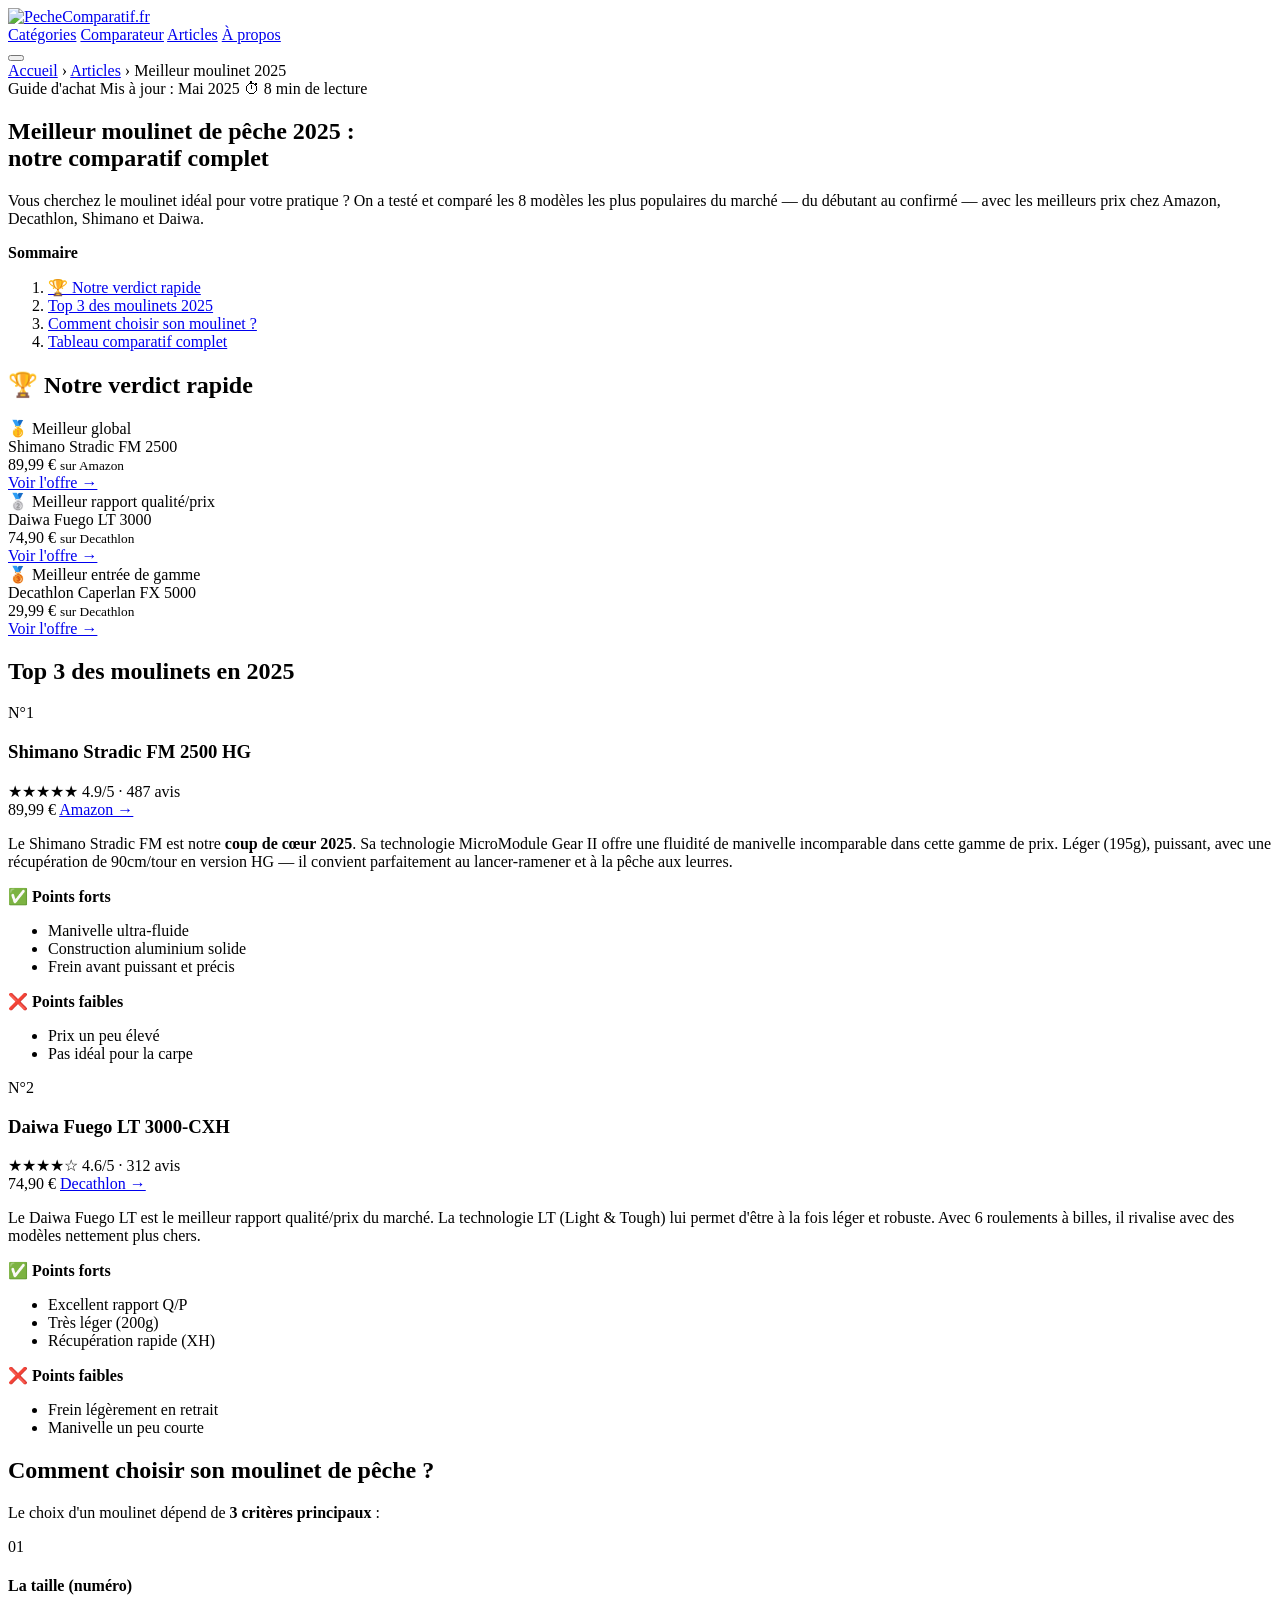
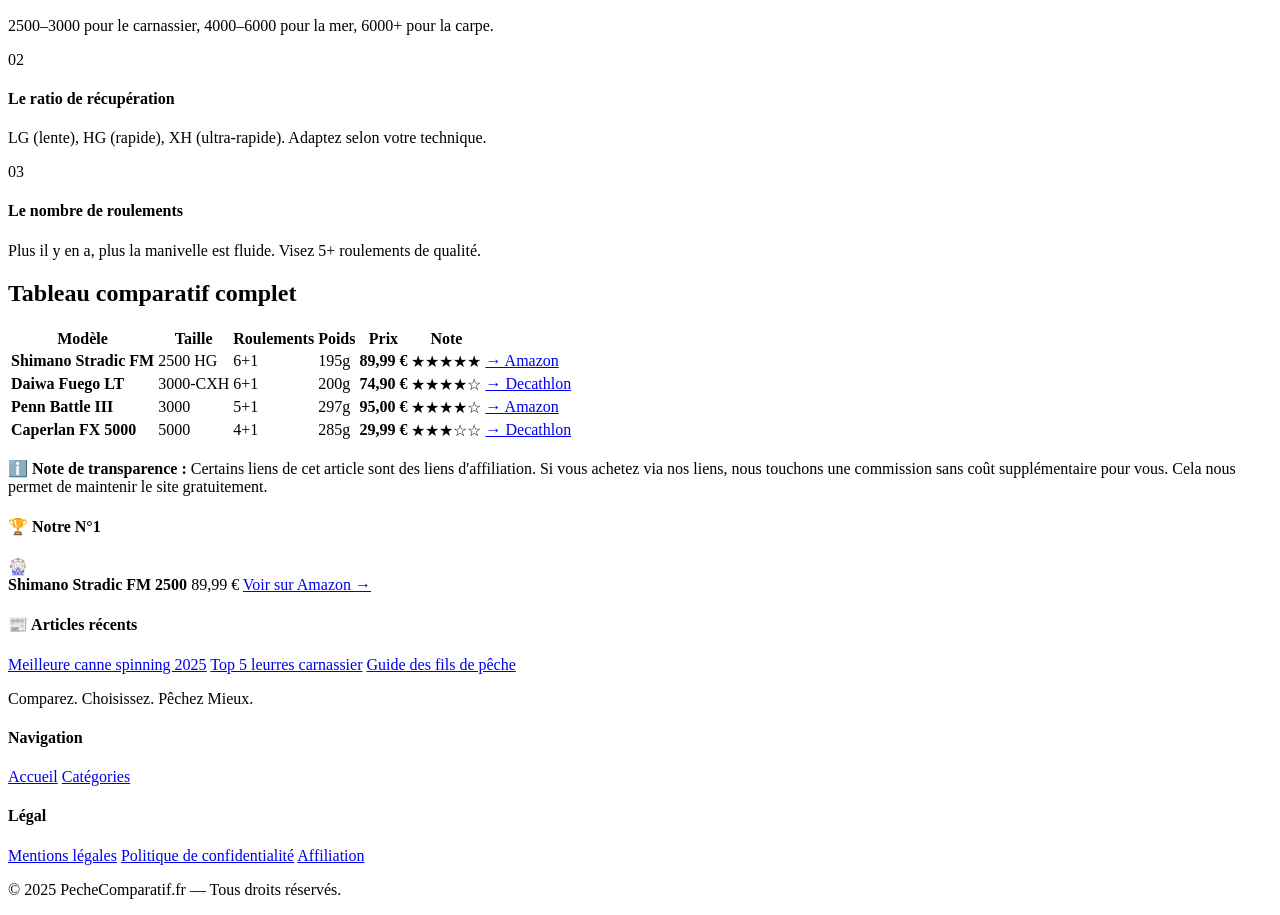
==== articles/meilleur-moulinet.html @ b51b51b0 "structuration initiale" ====
<!DOCTYPE html>
<html lang="fr">
<head>
  <meta charset="UTF-8" />
  <meta name="viewport" content="width=device-width, initial-scale=1.0" />
  <title>Meilleur moulinet de pêche 2025 — Comparatif & Avis | PecheComparatif.fr</title>
  <meta name="description" content="Quel est le meilleur moulinet de pêche en 2025 ? Notre comparatif complet : Shimano Stradic, Daiwa Fuego, Penn Battle. Prix, avis, verdict." />
  <link rel="preconnect" href="https://fonts.googleapis.com" />
  <link rel="preconnect" href="https://fonts.gstatic.com" crossorigin />
  <link href="https://fonts.googleapis.com/css2?family=Barlow+Condensed:ital,wght@0,400;0,600;0,700;0,900;1,700&family=Barlow:wght@400;500;600&display=swap" rel="stylesheet" />
  <!-- CSS : remonte d'un niveau car on est dans /articles/ -->
  <link rel="stylesheet" href="../assets/css/style.css" />
  <link rel="stylesheet" href="../assets/css/article.css" />
</head>
<body>

  <!-- HEADER (identique) -->
  <header class="site-header">
    <div class="container header-inner">
      <a href="../index.html" class="logo-link">
        <img src="../assets/img/logo/logo.png" alt="PecheComparatif.fr" class="logo" />
      </a>
      <nav class="main-nav" id="main-nav">
        <a href="../index.html#categories">Catégories</a>
        <a href="../index.html#comparateur">Comparateur</a>
        <a href="meilleur-mouli.html" class="active">Articles</a>
        <a href="../index.html#apropos">À propos</a>
      </nav>
      <button class="nav-toggle" id="nav-toggle" aria-label="Menu">
        <span></span><span></span><span></span>
      </button>
    </div>
  </header>

  <!-- BREADCRUMB -->
  <div class="breadcrumb-bar">
    <div class="container">
      <span><a href="../index.html">Accueil</a></span>
      <span class="sep">›</span>
      <span><a href="#">Articles</a></span>
      <span class="sep">›</span>
      <span>Meilleur moulinet 2025</span>
    </div>
  </div>

  <!-- ARTICLE HERO -->
  <section class="article-hero">
    <div class="container">
      <div class="article-meta">
        <span class="art-tag">Guide d'achat</span>
        <span class="art-date">Mis à jour : Mai 2025</span>
        <span class="art-read">⏱ 8 min de lecture</span>
      </div>
      <h1>Meilleur moulinet de pêche 2025 :<br /><span class="accent">notre comparatif complet</span></h1>
      <p class="article-intro">
        Vous cherchez le moulinet idéal pour votre pratique ? On a testé et comparé les 8 modèles
        les plus populaires du marché — du débutant au confirmé — avec les meilleurs prix chez
        Amazon, Decathlon, Shimano et Daiwa.
      </p>
      <div class="article-toc">
        <strong>Sommaire</strong>
        <ol>
          <li><a href="#verdict">🏆 Notre verdict rapide</a></li>
          <li><a href="#top3">Top 3 des moulinets 2025</a></li>
          <li><a href="#guide">Comment choisir son moulinet ?</a></li>
          <li><a href="#tableau">Tableau comparatif complet</a></li>
        </ol>
      </div>
    </div>
  </section>

  <!-- ARTICLE BODY -->
  <main class="article-body">
    <div class="container article-layout">

      <!-- CONTENU PRINCIPAL -->
      <article class="article-content">

        <!-- Verdict rapide -->
        <section id="verdict" class="content-section">
          <h2>🏆 Notre verdict rapide</h2>
          <div class="verdict-cards">
            <div class="verdict-card gold">
              <div class="vc-rank">🥇 Meilleur global</div>
              <div class="vc-name">Shimano Stradic FM 2500</div>
              <div class="vc-price">89,99 € <small>sur Amazon</small></div>
              <a href="#" class="btn-primary" rel="nofollow sponsored">Voir l'offre →</a>
            </div>
            <div class="verdict-card silver">
              <div class="vc-rank">🥈 Meilleur rapport qualité/prix</div>
              <div class="vc-name">Daiwa Fuego LT 3000</div>
              <div class="vc-price">74,90 € <small>sur Decathlon</small></div>
              <a href="#" class="btn-outline" rel="nofollow sponsored">Voir l'offre →</a>
            </div>
            <div class="verdict-card bronze">
              <div class="vc-rank">🥉 Meilleur entrée de gamme</div>
              <div class="vc-name">Decathlon Caperlan FX 5000</div>
              <div class="vc-price">29,99 € <small>sur Decathlon</small></div>
              <a href="#" class="btn-outline" rel="nofollow sponsored">Voir l'offre →</a>
            </div>
          </div>
        </section>

        <!-- Top 3 -->
        <section id="top3" class="content-section">
          <h2>Top 3 des moulinets en 2025</h2>

          <div class="product-review">
            <div class="pr-header">
              <span class="pr-rank gold">N°1</span>
              <div>
                <h3>Shimano Stradic FM 2500 HG</h3>
                <div class="pr-rating"><span class="stars">★★★★★</span> 4.9/5 · 487 avis</div>
              </div>
              <div class="pr-price-block">
                <span class="pr-price">89,99 €</span>
                <a href="#" class="btn-primary btn-sm" rel="nofollow sponsored">Amazon →</a>
              </div>
            </div>
            <div class="pr-body">
              <p>Le Shimano Stradic FM est notre <strong>coup de cœur 2025</strong>. Sa technologie MicroModule Gear II offre une fluidité de manivelle incomparable dans cette gamme de prix. Léger (195g), puissant, avec une récupération de 90cm/tour en version HG — il convient parfaitement au lancer-ramener et à la pêche aux leurres.</p>
              <div class="pr-pros-cons">
                <div class="pros">
                  <strong>✅ Points forts</strong>
                  <ul>
                    <li>Manivelle ultra-fluide</li>
                    <li>Construction aluminium solide</li>
                    <li>Frein avant puissant et précis</li>
                  </ul>
                </div>
                <div class="cons">
                  <strong>❌ Points faibles</strong>
                  <ul>
                    <li>Prix un peu élevé</li>
                    <li>Pas idéal pour la carpe</li>
                  </ul>
                </div>
              </div>
            </div>
          </div>

          <div class="product-review">
            <div class="pr-header">
              <span class="pr-rank silver">N°2</span>
              <div>
                <h3>Daiwa Fuego LT 3000-CXH</h3>
                <div class="pr-rating"><span class="stars">★★★★☆</span> 4.6/5 · 312 avis</div>
              </div>
              <div class="pr-price-block">
                <span class="pr-price">74,90 €</span>
                <a href="#" class="btn-primary btn-sm" rel="nofollow sponsored">Decathlon →</a>
              </div>
            </div>
            <div class="pr-body">
              <p>Le Daiwa Fuego LT est le meilleur rapport qualité/prix du marché. La technologie LT (Light & Tough) lui permet d'être à la fois léger et robuste. Avec 6 roulements à billes, il rivalise avec des modèles nettement plus chers.</p>
              <div class="pr-pros-cons">
                <div class="pros">
                  <strong>✅ Points forts</strong>
                  <ul>
                    <li>Excellent rapport Q/P</li>
                    <li>Très léger (200g)</li>
                    <li>Récupération rapide (XH)</li>
                  </ul>
                </div>
                <div class="cons">
                  <strong>❌ Points faibles</strong>
                  <ul>
                    <li>Frein légèrement en retrait</li>
                    <li>Manivelle un peu courte</li>
                  </ul>
                </div>
              </div>
            </div>
          </div>

        </section>

        <!-- Guide d'achat -->
        <section id="guide" class="content-section">
          <h2>Comment choisir son moulinet de pêche ?</h2>
          <p>Le choix d'un moulinet dépend de <strong>3 critères principaux</strong> :</p>
          <div class="guide-grid">
            <div class="guide-item">
              <div class="gi-num">01</div>
              <h4>La taille (numéro)</h4>
              <p>2500–3000 pour le carnassier, 4000–6000 pour la mer, 6000+ pour la carpe.</p>
            </div>
            <div class="guide-item">
              <div class="gi-num">02</div>
              <h4>Le ratio de récupération</h4>
              <p>LG (lente), HG (rapide), XH (ultra-rapide). Adaptez selon votre technique.</p>
            </div>
            <div class="guide-item">
              <div class="gi-num">03</div>
              <h4>Le nombre de roulements</h4>
              <p>Plus il y en a, plus la manivelle est fluide. Visez 5+ roulements de qualité.</p>
            </div>
          </div>
        </section>

        <!-- Tableau comparatif -->
        <section id="tableau" class="content-section">
          <h2>Tableau comparatif complet</h2>
          <div class="compare-table-wrap">
            <table class="compare-table">
              <thead>
                <tr>
                  <th>Modèle</th>
                  <th>Taille</th>
                  <th>Roulements</th>
                  <th>Poids</th>
                  <th>Prix</th>
                  <th>Note</th>
                  <th></th>
                </tr>
              </thead>
              <tbody>
                <tr class="best-row">
                  <td><strong>Shimano Stradic FM</strong></td>
                  <td>2500 HG</td>
                  <td>6+1</td>
                  <td>195g</td>
                  <td><strong class="green-price">89,99 €</strong></td>
                  <td>★★★★★</td>
                  <td><a href="#" class="btn-sm btn-product" rel="nofollow sponsored">→ Amazon</a></td>
                </tr>
                <tr>
                  <td><strong>Daiwa Fuego LT</strong></td>
                  <td>3000-CXH</td>
                  <td>6+1</td>
                  <td>200g</td>
                  <td><strong class="green-price">74,90 €</strong></td>
                  <td>★★★★☆</td>
                  <td><a href="#" class="btn-sm btn-product" rel="nofollow sponsored">→ Decathlon</a></td>
                </tr>
                <tr>
                  <td><strong>Penn Battle III</strong></td>
                  <td>3000</td>
                  <td>5+1</td>
                  <td>297g</td>
                  <td><strong class="green-price">95,00 €</strong></td>
                  <td>★★★★☆</td>
                  <td><a href="#" class="btn-sm btn-product" rel="nofollow sponsored">→ Amazon</a></td>
                </tr>
                <tr>
                  <td><strong>Caperlan FX 5000</strong></td>
                  <td>5000</td>
                  <td>4+1</td>
                  <td>285g</td>
                  <td><strong class="green-price">29,99 €</strong></td>
                  <td>★★★☆☆</td>
                  <td><a href="#" class="btn-sm btn-product" rel="nofollow sponsored">→ Decathlon</a></td>
                </tr>
              </tbody>
            </table>
          </div>
        </section>

        <!-- Mention affiliation -->
        <div class="affiliate-block">
          <p>ℹ️ <strong>Note de transparence :</strong> Certains liens de cet article sont des liens d'affiliation. Si vous achetez via nos liens, nous touchons une commission sans coût supplémentaire pour vous. Cela nous permet de maintenir le site gratuitement.</p>
        </div>

      </article>

      <!-- SIDEBAR -->
      <aside class="article-sidebar">
        <div class="sidebar-widget">
          <h4>🏆 Notre N°1</h4>
          <div class="sw-product">
            <div class="product-img-placeholder">🎡</div>
            <strong>Shimano Stradic FM 2500</strong>
            <span class="green-price big">89,99 €</span>
            <a href="#" class="btn-primary" rel="nofollow sponsored">Voir sur Amazon →</a>
          </div>
        </div>
        <div class="sidebar-widget">
          <h4>📰 Articles récents</h4>
          <div class="sidebar-links">
            <a href="#">Meilleure canne spinning 2025</a>
            <a href="#">Top 5 leurres carnassier</a>
            <a href="#">Guide des fils de pêche</a>
          </div>
        </div>
      </aside>

    </div>
  </main>

  <!-- FOOTER identique -->
  <footer class="site-footer">
    <div class="container footer-inner">
      <div class="footer-brand">
        <p>Comparez. Choisissez. Pêchez Mieux.</p>
      </div>
      <div class="footer-links">
        <h4>Navigation</h4>
        <a href="../index.html">Accueil</a>
        <a href="../index.html#categories">Catégories</a>
      </div>
      <div class="footer-links">
        <h4>Légal</h4>
        <a href="#">Mentions légales</a>
        <a href="#">Politique de confidentialité</a>
        <a href="#">Affiliation</a>
      </div>
    </div>
    <div class="footer-bottom">
      <div class="container">
        <p>© 2025 PecheComparatif.fr — Tous droits réservés.</p>
      </div>
    </div>
  </footer>

  <script src="../assets/js/main.js"></script>
</body>
</html>
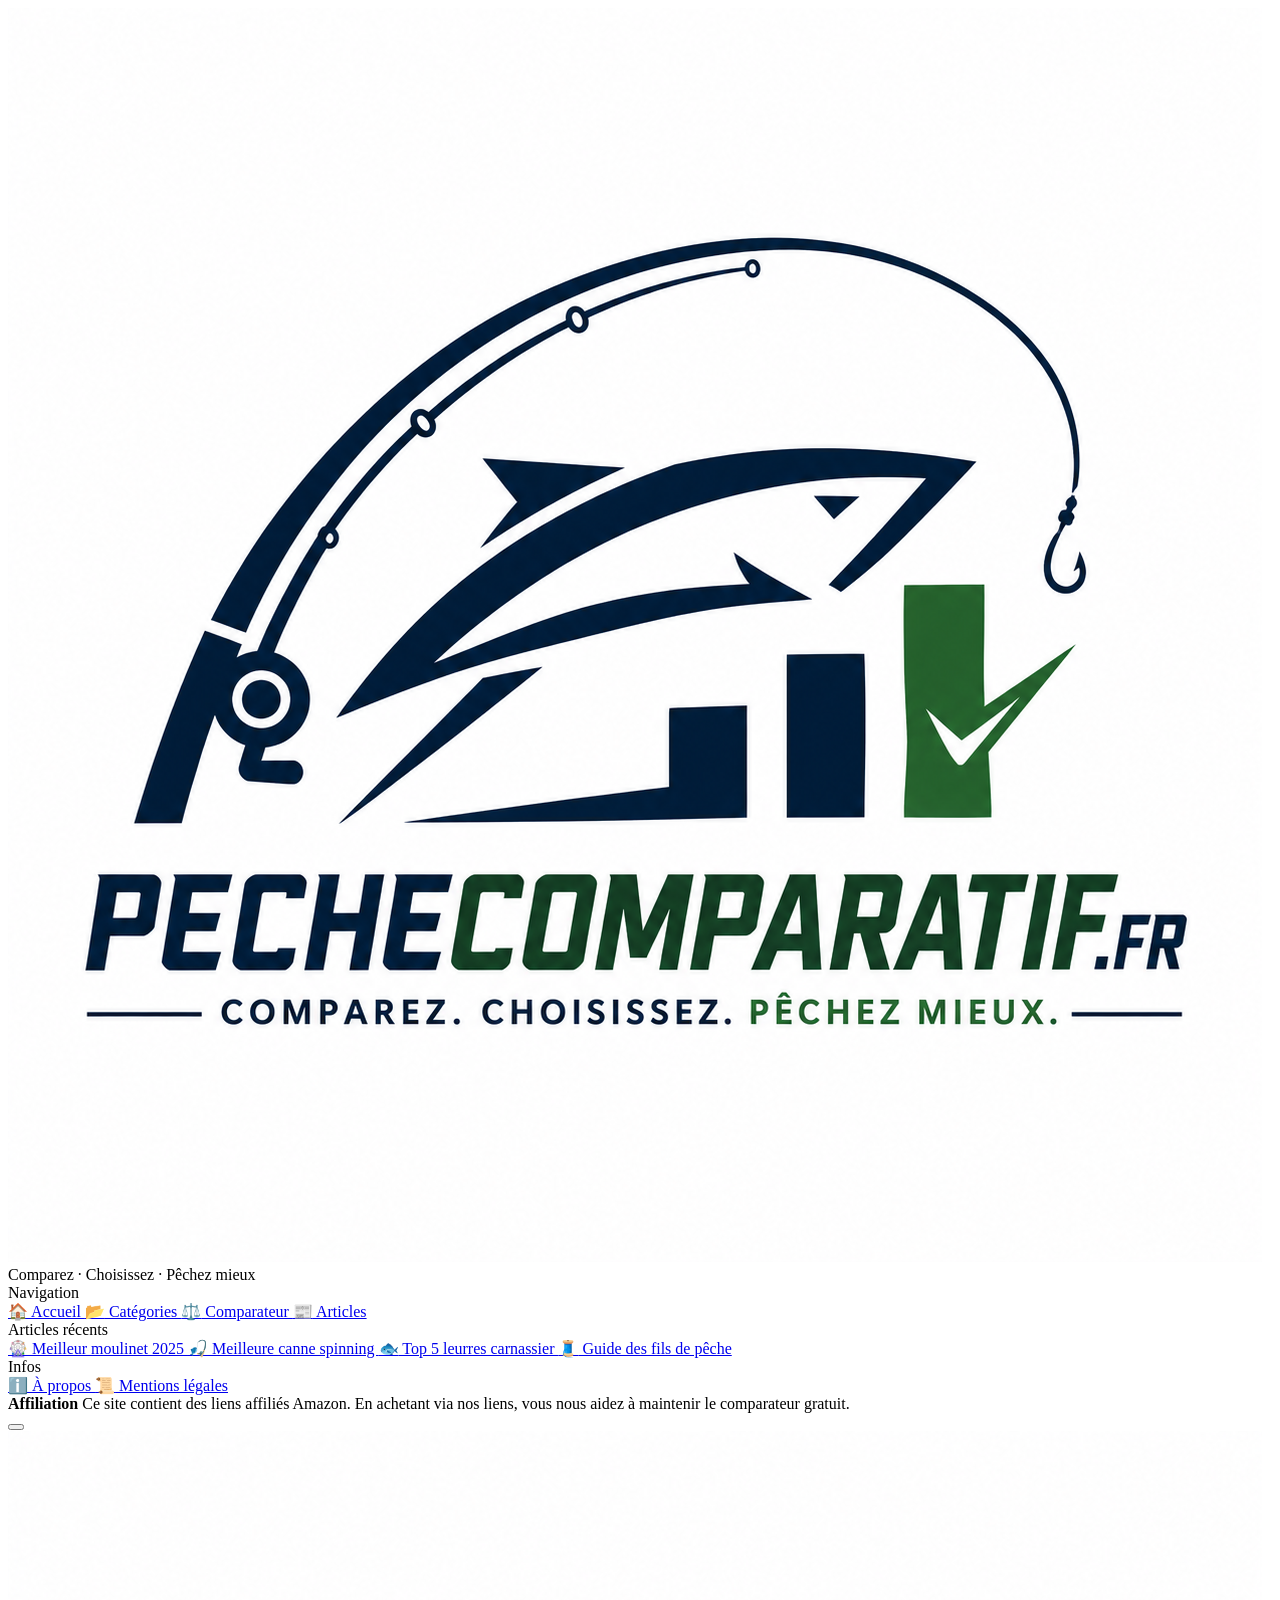
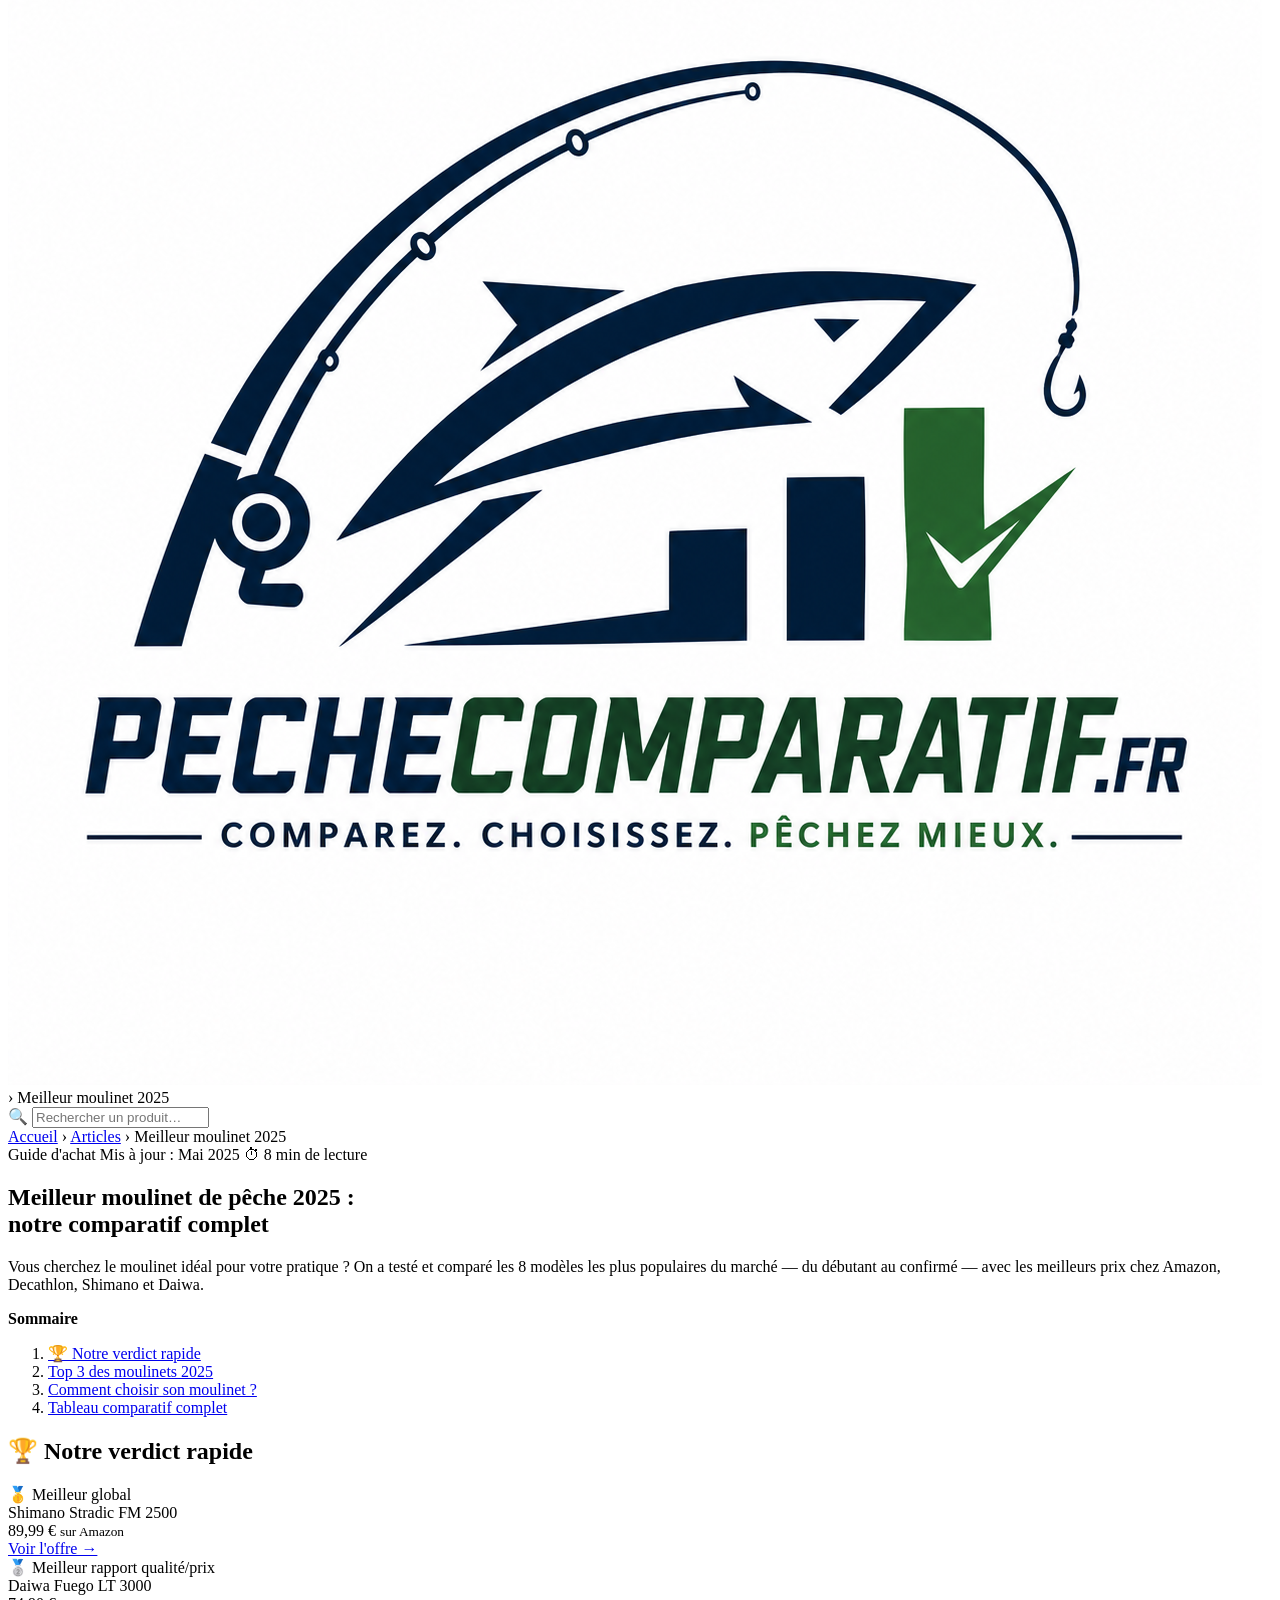
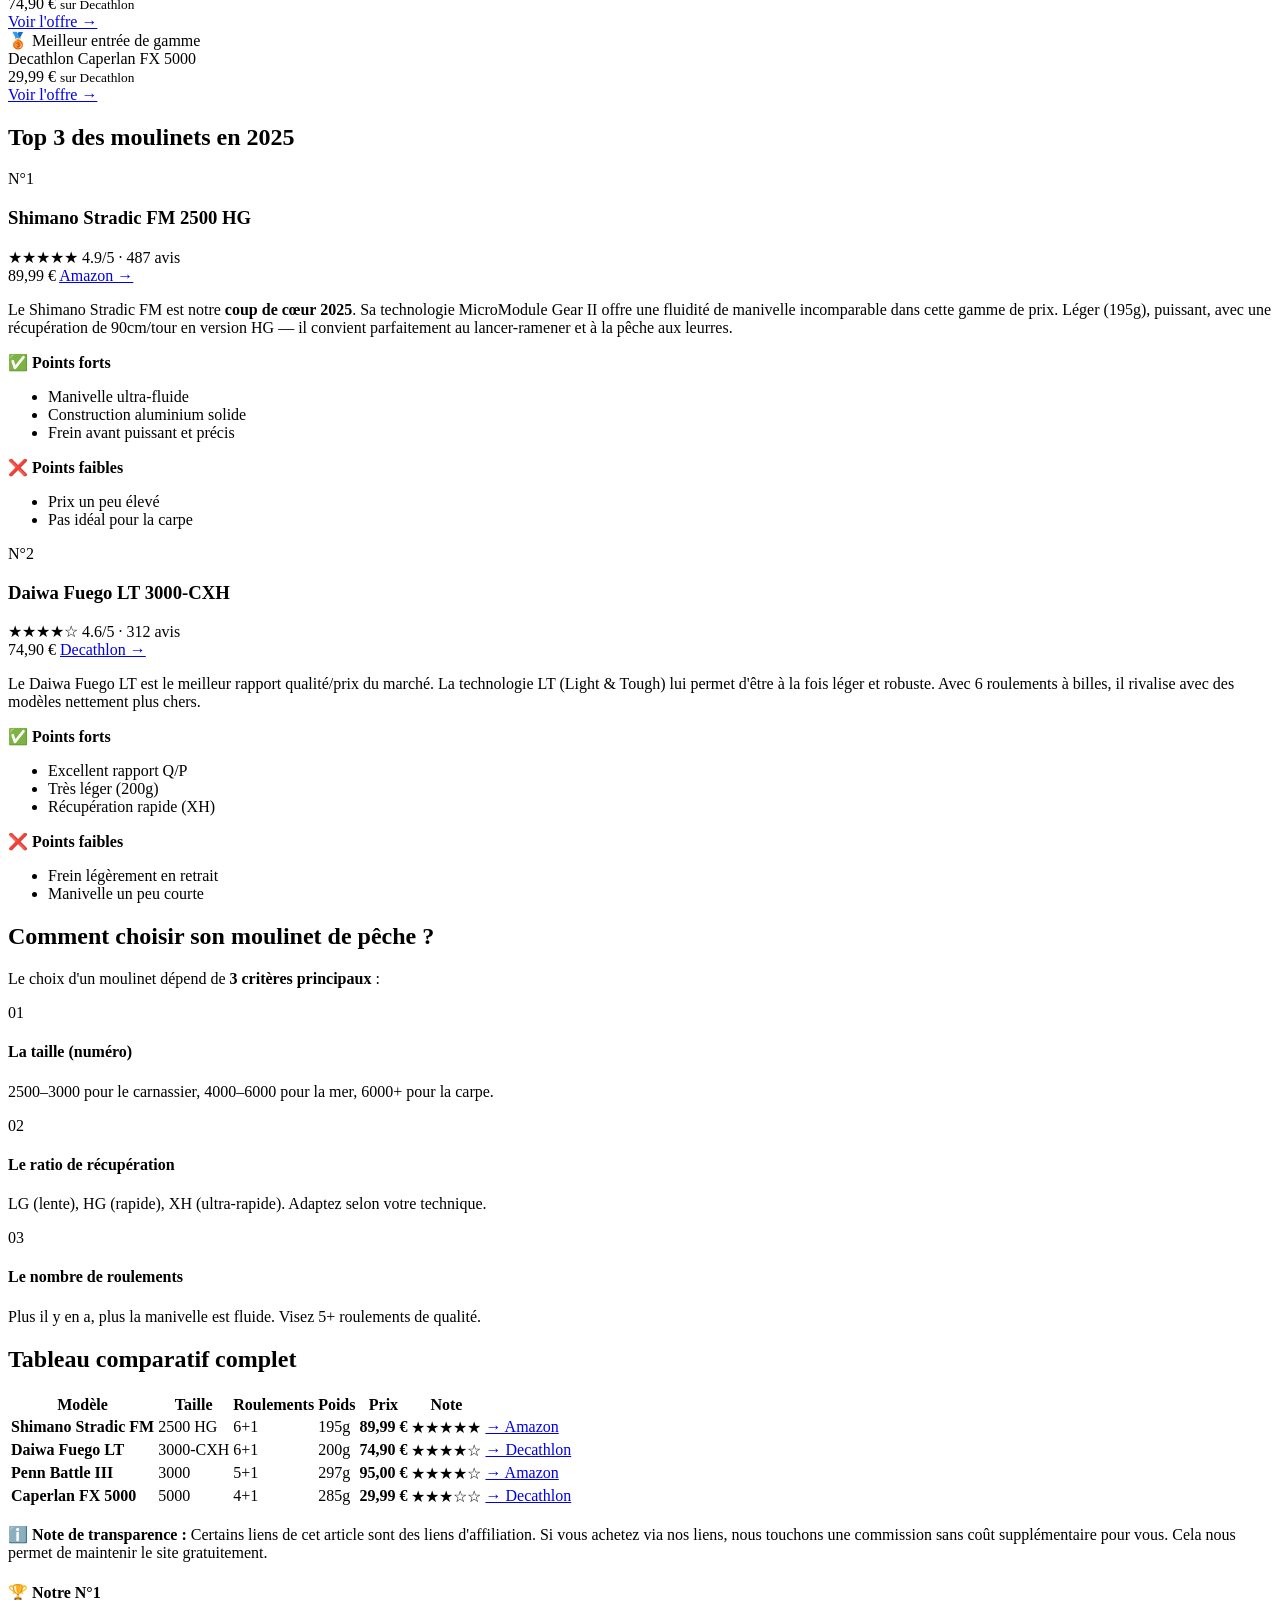
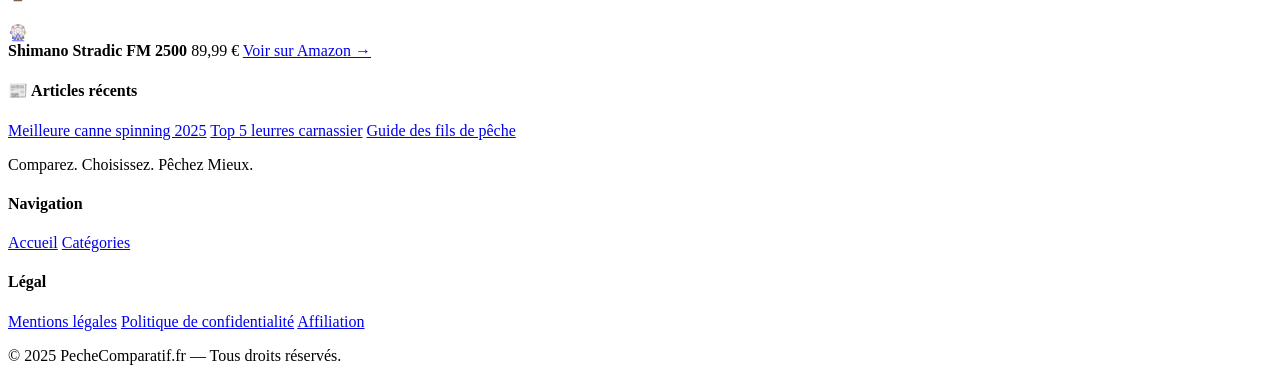
==== commit 5d3610ab: "Barre latérale" ====
--- a/articles/meilleur-moulinet.html
+++ b/articles/meilleur-moulinet.html
@@ -8,27 +8,135 @@
   <link rel="preconnect" href="https://fonts.googleapis.com" />
   <link rel="preconnect" href="https://fonts.gstatic.com" crossorigin />
   <link href="https://fonts.googleapis.com/css2?family=Barlow+Condensed:ital,wght@0,400;0,600;0,700;0,900;1,700&family=Barlow:wght@400;500;600&display=swap" rel="stylesheet" />
-  <!-- CSS : remonte d'un niveau car on est dans /articles/ -->
   <link rel="stylesheet" href="../assets/css/style.css" />
   <link rel="stylesheet" href="../assets/css/article.css" />
 </head>
 <body>
 
-  <!-- HEADER (identique) -->
+  <!-- ═══════════════════════════════════════════
+       OVERLAY
+  ═══════════════════════════════════════════ -->
+  <div class="sidebar-overlay" id="sidebar-overlay"></div>
+
+  <!-- ═══════════════════════════════════════════
+       SIDEBAR NAV VERTICALE (gauche)
+  ═══════════════════════════════════════════ -->
+  <aside class="site-sidebar" id="site-sidebar" role="navigation" aria-label="Menu principal">
+
+    <div class="sidebar-logo-zone">
+      <a href="../index.html">
+        <img
+          src="../assets/img/logo/logo.png"
+          alt="PecheComparatif.fr"
+          class="sidebar-logo"
+          onerror="this.style.display='none'; this.nextElementSibling.style.display='block';"
+        />
+        <div class="sidebar-logo-text" style="display:none;">
+          Peche<span>Comparatif</span>.fr
+        </div>
+      </a>
+      <div class="sidebar-logo-tagline">Comparez · Choisissez · Pêchez mieux</div>
+    </div>
+
+    <nav class="sidebar-nav">
+      <div class="sidebar-nav-label">Navigation</div>
+
+      <a href="../index.html">
+        <span class="nav-icon">🏠</span>
+        Accueil
+      </a>
+      <a href="../index.html#categories">
+        <span class="nav-icon">📂</span>
+        Catégories
+      </a>
+      <a href="../index.html#comparateur">
+        <span class="nav-icon">⚖️</span>
+        Comparateur
+      </a>
+      <a href="meilleur-moulinet.html" class="active">
+        <span class="nav-icon">📰</span>
+        Articles
+      </a>
+
+      <div class="sidebar-divider"></div>
+      <div class="sidebar-nav-label">Articles récents</div>
+
+      <a href="meilleur-moulinet.html" class="active">
+        <span class="nav-icon">🎡</span>
+        Meilleur moulinet 2025
+      </a>
+      <a href="#">
+        <span class="nav-icon">🎣</span>
+        Meilleure canne spinning
+      </a>
+      <a href="#">
+        <span class="nav-icon">🐟</span>
+        Top 5 leurres carnassier
+      </a>
+      <a href="#">
+        <span class="nav-icon">🧵</span>
+        Guide des fils de pêche
+      </a>
+
+      <div class="sidebar-divider"></div>
+      <div class="sidebar-nav-label">Infos</div>
+
+      <a href="../index.html#apropos">
+        <span class="nav-icon">ℹ️</span>
+        À propos
+      </a>
+      <a href="#">
+        <span class="nav-icon">📜</span>
+        Mentions légales
+      </a>
+    </nav>
+
+    <div class="sidebar-footer">
+      <strong>Affiliation</strong>
+      Ce site contient des liens affiliés Amazon. En achetant via nos liens, vous nous aidez à maintenir le comparateur gratuit.
+    </div>
+
+  </aside>
+
+  <!-- ═══════════════════════════════════════════
+       TOPBAR
+  ═══════════════════════════════════════════ -->
   <header class="site-header">
     <div class="container header-inner">
-      <a href="../index.html" class="logo-link">
-        <img src="../assets/img/logo/logo.png" alt="PecheComparatif.fr" class="logo" />
-      </a>
-      <nav class="main-nav" id="main-nav">
-        <a href="../index.html#categories">Catégories</a>
-        <a href="../index.html#comparateur">Comparateur</a>
-        <a href="meilleur-mouli.html" class="active">Articles</a>
-        <a href="../index.html#apropos">À propos</a>
-      </nav>
-      <button class="nav-toggle" id="nav-toggle" aria-label="Menu">
+
+      <button class="nav-toggle" id="nav-toggle" aria-label="Ouvrir le menu" aria-controls="site-sidebar">
         <span></span><span></span><span></span>
       </button>
+
+      <a href="../index.html" class="header-logo-link">
+        <img
+          src="../assets/img/logo/logo.png"
+          alt="PecheComparatif.fr"
+          class="header-logo"
+          onerror="this.style.display='none'; this.nextElementSibling.style.display='inline';"
+        />
+        <span class="header-logo-text" style="display:none;">Peche<span>Comparatif</span>.fr</span>
+      </a>
+
+      <!-- Breadcrumb dans la topbar -->
+      <div class="header-page-info">
+        <span class="header-page-sep">›</span>
+        <span class="header-page-title">Meilleur moulinet 2025</span>
+      </div>
+
+      <div class="header-actions">
+        <div class="header-search-wrap">
+          <span class="header-search-icon">🔍</span>
+          <input
+            type="text"
+            id="header-search-input"
+            placeholder="Rechercher un produit…"
+            autocomplete="off"
+            aria-label="Rechercher"
+          />
+        </div>
+      </div>
+
     </div>
   </header>
 
@@ -73,10 +181,8 @@
   <main class="article-body">
     <div class="container article-layout">
 
-      <!-- CONTENU PRINCIPAL -->
       <article class="article-content">
 
-        <!-- Verdict rapide -->
         <section id="verdict" class="content-section">
           <h2>🏆 Notre verdict rapide</h2>
           <div class="verdict-cards">
@@ -101,7 +207,6 @@
           </div>
         </section>
 
-        <!-- Top 3 -->
         <section id="top3" class="content-section">
           <h2>Top 3 des moulinets en 2025</h2>
 
@@ -152,7 +257,7 @@
               </div>
             </div>
             <div class="pr-body">
-              <p>Le Daiwa Fuego LT est le meilleur rapport qualité/prix du marché. La technologie LT (Light & Tough) lui permet d'être à la fois léger et robuste. Avec 6 roulements à billes, il rivalise avec des modèles nettement plus chers.</p>
+              <p>Le Daiwa Fuego LT est le meilleur rapport qualité/prix du marché. La technologie LT (Light &amp; Tough) lui permet d'être à la fois léger et robuste. Avec 6 roulements à billes, il rivalise avec des modèles nettement plus chers.</p>
               <div class="pr-pros-cons">
                 <div class="pros">
                   <strong>✅ Points forts</strong>
@@ -175,7 +280,6 @@
 
         </section>
 
-        <!-- Guide d'achat -->
         <section id="guide" class="content-section">
           <h2>Comment choisir son moulinet de pêche ?</h2>
           <p>Le choix d'un moulinet dépend de <strong>3 critères principaux</strong> :</p>
@@ -198,7 +302,6 @@
           </div>
         </section>
 
-        <!-- Tableau comparatif -->
         <section id="tableau" class="content-section">
           <h2>Tableau comparatif complet</h2>
           <div class="compare-table-wrap">
@@ -256,14 +359,13 @@
           </div>
         </section>
 
-        <!-- Mention affiliation -->
         <div class="affiliate-block">
           <p>ℹ️ <strong>Note de transparence :</strong> Certains liens de cet article sont des liens d'affiliation. Si vous achetez via nos liens, nous touchons une commission sans coût supplémentaire pour vous. Cela nous permet de maintenir le site gratuitement.</p>
         </div>
 
       </article>
 
-      <!-- SIDEBAR -->
+      <!-- SIDEBAR ARTICLE -->
       <aside class="article-sidebar">
         <div class="sidebar-widget">
           <h4>🏆 Notre N°1</h4>
@@ -287,7 +389,7 @@
     </div>
   </main>
 
-  <!-- FOOTER identique -->
+  <!-- FOOTER -->
   <footer class="site-footer">
     <div class="container footer-inner">
       <div class="footer-brand">
@@ -314,4 +416,4 @@
 
   <script src="../assets/js/main.js"></script>
 </body>
-</html>
+</html>
